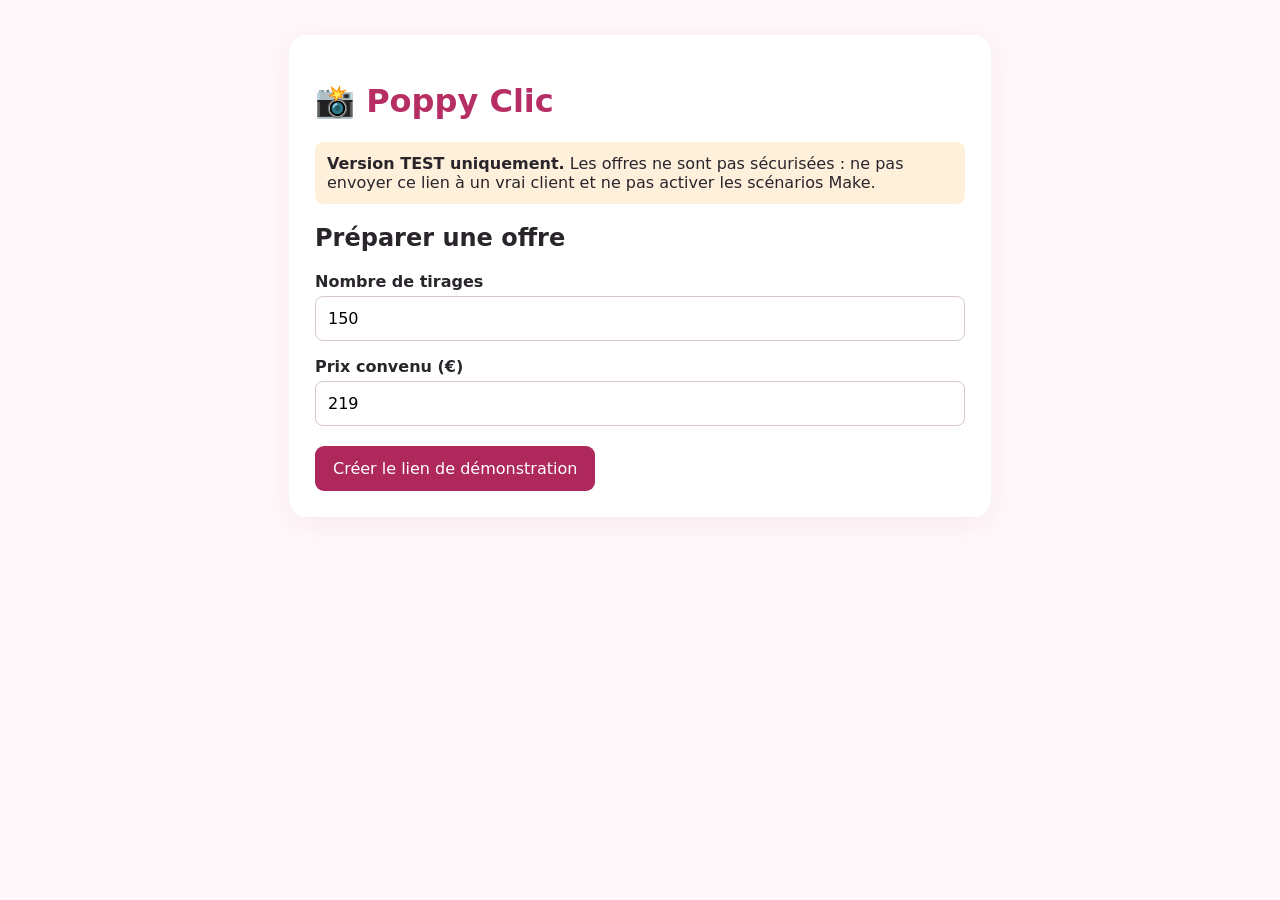
==== perso-test/index.html @ e12ab8ad "Add files via upload" ====
<!doctype html><html lang="fr"><head><meta charset="utf-8"><meta name="viewport" content="width=device-width,initial-scale=1"><title>Poppy Clic — Offre personnalisée (TEST)</title><style>:root{font-family:system-ui,Arial;color:#29252b;background:#fff7fa}body{margin:0}main{max-width:650px;margin:35px auto;padding:26px;background:white;border-radius:18px;box-shadow:0 5px 25px #e5c7d444}h1{color:#b72e64}label{display:block;margin:16px 0 5px;font-weight:600}input,textarea{box-sizing:border-box;width:100%;padding:12px;border:1px solid #d9c7d0;border-radius:8px;font:inherit}button{margin-top:20px;background:#ae285c;color:white;padding:13px 18px;border:0;border-radius:9px;font:inherit;cursor:pointer}.muted{color:#675e65}.warning{padding:12px;background:#fff0dc;border-radius:8px}#client,#linkarea{display:none}a{color:#a31b51}</style></head><body><main><h1>📸 Poppy Clic</h1><p class="warning"><strong>Version TEST uniquement.</strong> Les offres ne sont pas sécurisées : ne pas envoyer ce lien à un vrai client et ne pas activer les scénarios Make.</p><section id="admin"><h2>Préparer une offre</h2><label for="prints">Nombre de tirages</label><input id="prints" type="number" min="1" step="1" value="150"><label for="price">Prix convenu (€)</label><input id="price" type="number" min="1" step="0.01" value="219"><button id="make">Créer le lien de démonstration</button><div id="linkarea"><label for="share">Lien de démonstration</label><input id="share" readonly><button id="copy">Copier le lien</button><p class="muted">Ce lien contient le prix en clair. Il n'est pas protégé contre la modification.</p></div></section><section id="client"><h2>Votre offre personnalisée</h2><p id="offer"></p><form id="form"><label>Prénom<input name="prenom" required></label><label>Nom<input name="nom" required></label><label>E-mail<input name="email" type="email" required></label><label>Téléphone<input name="telephone" required></label><label>Type d'événement<input name="type" required></label><label>Date de l'événement<input name="date" type="date" required></label><label>Lieu<input name="lieu" required></label><label>Message<textarea name="message"></textarea></label><label><input type="checkbox" id="rgpd" required style="width:auto"> J'accepte le traitement de mes données pour cette demande de réservation.</label><button type="submit">Afficher les données de test</button></form><pre id="result" style="white-space:pre-wrap;overflow-wrap:anywhere"></pre><p class="muted">Aucune donnée n'est envoyée à Make dans cette démonstration. La validation sécurisée du prix reste à réaliser côté serveur.</p></section></main><script>const q=new URLSearchParams(location.search),p=Number(q.get('tirages')),t=Number(q.get('tarif'));if(q.has('offre')&&Number.isInteger(p)&&p>0&&Number.isFinite(t)&&t>0){document.querySelector('#admin').style.display='none';document.querySelector('#client').style.display='block';document.querySelector('#offer').textContent=`${p} tirages photo — ${t.toLocaleString('fr-FR',{style:'currency',currency:'EUR'})} — sans arrhes`;}document.querySelector('#make').onclick=()=>{const prints=Number(document.querySelector('#prints').value),price=Number(document.querySelector('#price').value);if(!Number.isInteger(prints)||prints<1||!Number.isFinite(price)||price<=0){alert('Vérifie les valeurs');return;}const url=new URL(location.href);url.search=new URLSearchParams({offre:'demo',tirages:String(prints),tarif:String(price)}).toString();document.querySelector('#share').value=url.href;document.querySelector('#linkarea').style.display='block'};document.querySelector('#copy').onclick=()=>{const i=document.querySelector('#share');i.select();navigator.clipboard?.writeText(i.value).then(()=>alert('Lien copié')).catch(()=>alert('Copie le lien sélectionné'))};document.querySelector('#form').onsubmit=e=>{e.preventDefault();const data=Object.fromEntries(new FormData(e.target).entries());data.formule='Personnalisee';data.tarif=t;data.tirages=p;document.querySelector('#result').textContent='Données de démonstration (non envoyées) :\n'+JSON.stringify(data,null,2)};</script></body></html>
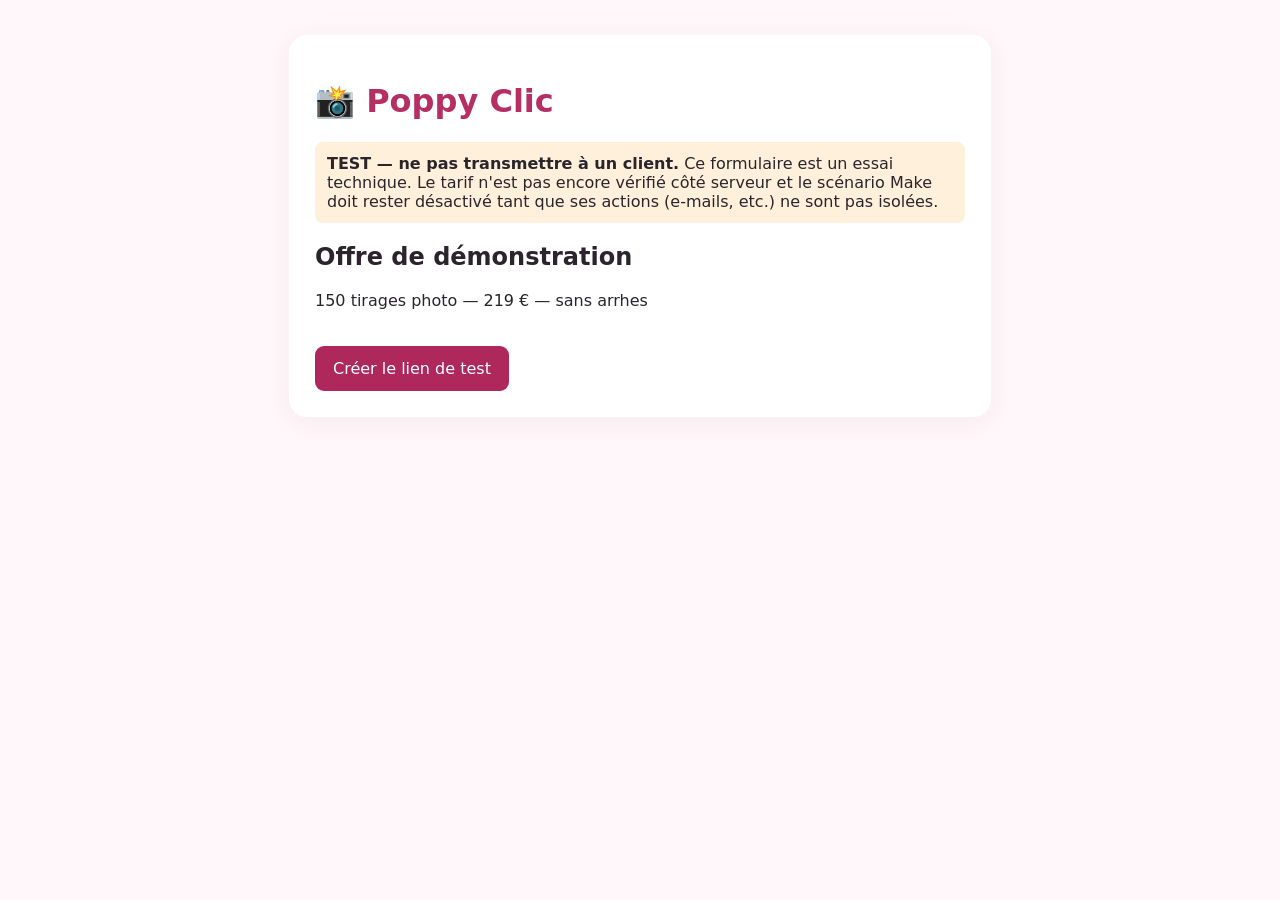
==== commit 6ff27847: "Update index.html" ====
--- a/perso-test/index.html
+++ b/perso-test/index.html
@@ -1 +1,8 @@
-<!doctype html><html lang="fr"><head><meta charset="utf-8"><meta name="viewport" content="width=device-width,initial-scale=1"><title>Poppy Clic — Offre personnalisée (TEST)</title><style>:root{font-family:system-ui,Arial;color:#29252b;background:#fff7fa}body{margin:0}main{max-width:650px;margin:35px auto;padding:26px;background:white;border-radius:18px;box-shadow:0 5px 25px #e5c7d444}h1{color:#b72e64}label{display:block;margin:16px 0 5px;font-weight:600}input,textarea{box-sizing:border-box;width:100%;padding:12px;border:1px solid #d9c7d0;border-radius:8px;font:inherit}button{margin-top:20px;background:#ae285c;color:white;padding:13px 18px;border:0;border-radius:9px;font:inherit;cursor:pointer}.muted{color:#675e65}.warning{padding:12px;background:#fff0dc;border-radius:8px}#client,#linkarea{display:none}a{color:#a31b51}</style></head><body><main><h1>📸 Poppy Clic</h1><p class="warning"><strong>Version TEST uniquement.</strong> Les offres ne sont pas sécurisées : ne pas envoyer ce lien à un vrai client et ne pas activer les scénarios Make.</p><section id="admin"><h2>Préparer une offre</h2><label for="prints">Nombre de tirages</label><input id="prints" type="number" min="1" step="1" value="150"><label for="price">Prix convenu (€)</label><input id="price" type="number" min="1" step="0.01" value="219"><button id="make">Créer le lien de démonstration</button><div id="linkarea"><label for="share">Lien de démonstration</label><input id="share" readonly><button id="copy">Copier le lien</button><p class="muted">Ce lien contient le prix en clair. Il n'est pas protégé contre la modification.</p></div></section><section id="client"><h2>Votre offre personnalisée</h2><p id="offer"></p><form id="form"><label>Prénom<input name="prenom" required></label><label>Nom<input name="nom" required></label><label>E-mail<input name="email" type="email" required></label><label>Téléphone<input name="telephone" required></label><label>Type d'événement<input name="type" required></label><label>Date de l'événement<input name="date" type="date" required></label><label>Lieu<input name="lieu" required></label><label>Message<textarea name="message"></textarea></label><label><input type="checkbox" id="rgpd" required style="width:auto"> J'accepte le traitement de mes données pour cette demande de réservation.</label><button type="submit">Afficher les données de test</button></form><pre id="result" style="white-space:pre-wrap;overflow-wrap:anywhere"></pre><p class="muted">Aucune donnée n'est envoyée à Make dans cette démonstration. La validation sécurisée du prix reste à réaliser côté serveur.</p></section></main><script>const q=new URLSearchParams(location.search),p=Number(q.get('tirages')),t=Number(q.get('tarif'));if(q.has('offre')&&Number.isInteger(p)&&p>0&&Number.isFinite(t)&&t>0){document.querySelector('#admin').style.display='none';document.querySelector('#client').style.display='block';document.querySelector('#offer').textContent=`${p} tirages photo — ${t.toLocaleString('fr-FR',{style:'currency',currency:'EUR'})} — sans arrhes`;}document.querySelector('#make').onclick=()=>{const prints=Number(document.querySelector('#prints').value),price=Number(document.querySelector('#price').value);if(!Number.isInteger(prints)||prints<1||!Number.isFinite(price)||price<=0){alert('Vérifie les valeurs');return;}const url=new URL(location.href);url.search=new URLSearchParams({offre:'demo',tirages:String(prints),tarif:String(price)}).toString();document.querySelector('#share').value=url.href;document.querySelector('#linkarea').style.display='block'};document.querySelector('#copy').onclick=()=>{const i=document.querySelector('#share');i.select();navigator.clipboard?.writeText(i.value).then(()=>alert('Lien copié')).catch(()=>alert('Copie le lien sélectionné'))};document.querySelector('#form').onsubmit=e=>{e.preventDefault();const data=Object.fromEntries(new FormData(e.target).entries());data.formule='Personnalisee';data.tarif=t;data.tirages=p;document.querySelector('#result').textContent='Données de démonstration (non envoyées) :\n'+JSON.stringify(data,null,2)};</script></body></html>
+<!doctype html>
+<html lang="fr"><head><meta charset="utf-8"><meta name="viewport" content="width=device-width,initial-scale=1"><title>Poppy Clic — Offre personnalisée TEST</title><style>
+:root{font-family:system-ui,Arial,sans-serif;color:#29252b;background:#fff7fa}body{margin:0}main{max-width:650px;margin:35px auto;padding:26px;background:#fff;border-radius:18px;box-shadow:0 5px 25px #e5c7d444}h1{color:#b72e64}label{display:block;margin:16px 0 5px;font-weight:600}input,textarea{box-sizing:border-box;width:100%;padding:12px;border:1px solid #d9c7d0;border-radius:8px;font:inherit}button{margin-top:20px;background:#ae285c;color:white;padding:13px 18px;border:0;border-radius:9px;font:inherit;cursor:pointer}.warning{padding:12px;background:#fff0dc;border-radius:8px}.muted{color:#675e65}#client,#linkarea,#sent{display:none}#rgpd{width:auto}a{color:#a31b51}
+</style></head><body><main><h1>📸 Poppy Clic</h1><p class="warning"><strong>TEST — ne pas transmettre à un client.</strong> Ce formulaire est un essai technique. Le tarif n'est pas encore vérifié côté serveur et le scénario Make doit rester désactivé tant que ses actions (e-mails, etc.) ne sont pas isolées.</p>
+<section id="admin"><h2>Offre de démonstration</h2><p>150 tirages photo — 219 € — sans arrhes</p><button type="button" id="make">Créer le lien de test</button><div id="linkarea"><label for="share">Lien de test</label><input id="share" readonly><button type="button" id="copy">Copier le lien</button></div></section>
+<section id="client"><h2>Votre offre personnalisée</h2><p id="offer"></p><form id="form" method="POST" enctype="application/x-www-form-urlencoded" action="https://hook.eu1.make.com/qfsaakydar5qdsxeafgmlv4z661qaf72" target="make_receiver"><input type="hidden" name="offre_id" id="offre_id" value="TEST150-219"><input type="hidden" name="formule" value="Personnalisee"><input type="hidden" name="utm_source" value="perso-test"><label>Prénom<input name="prenom" required></label><label>Nom<input name="nom" required></label><label>E-mail<input name="email" type="email" required></label><label>Téléphone<input name="telephone" required></label><label>Type d'événement<input name="type" required></label><label>Date de l'événement<input name="date" type="date" required></label><label>Lieu<input name="lieu" required></label><label>Message<textarea name="message"></textarea></label><label><input type="checkbox" id="rgpd" required> J'accepte le traitement de mes données pour cette demande de réservation.</label><button type="submit" id="submit">Envoyer les données au Webhook TEST</button></form><p id="sent" class="warning">La demande a été envoyée au Webhook TEST. Vérifie la réception dans Make ; cet affichage ne confirme pas le traitement par Make.</p><iframe title="Réception Make" name="make_receiver" hidden></iframe><p class="muted">Le prix et les tirages ne sont pas transmis par ce formulaire : Make doit les récupérer dans le Data store à partir de l'identifiant d'offre.</p></section></main><script>
+const OFFER_ID='TEST150-219';const q=new URLSearchParams(location.search);if(q.has('offre_id')){if(q.get('offre_id')!==OFFER_ID){document.querySelector('#admin').innerHTML='<h2>Offre inconnue</h2><p>Ce lien de test n’est pas valide.</p>';}else{document.querySelector('#admin').style.display='none';document.querySelector('#client').style.display='block';document.querySelector('#offer').textContent='150 tirages photo — 219 € — sans arrhes';}}document.querySelector('#make').onclick=()=>{const url=new URL(location.href);url.search=new URLSearchParams({offre_id:OFFER_ID}).toString();document.querySelector('#share').value=url.href;document.querySelector('#linkarea').style.display='block'};document.querySelector('#copy').onclick=()=>{const i=document.querySelector('#share');i.select();navigator.clipboard?.writeText(i.value).then(()=>alert('Lien copié')).catch(()=>alert('Copie le lien sélectionné'))};document.querySelector('#form').addEventListener('submit',()=>{document.querySelector('#sent').style.display='block';});
+</script></body></html>
